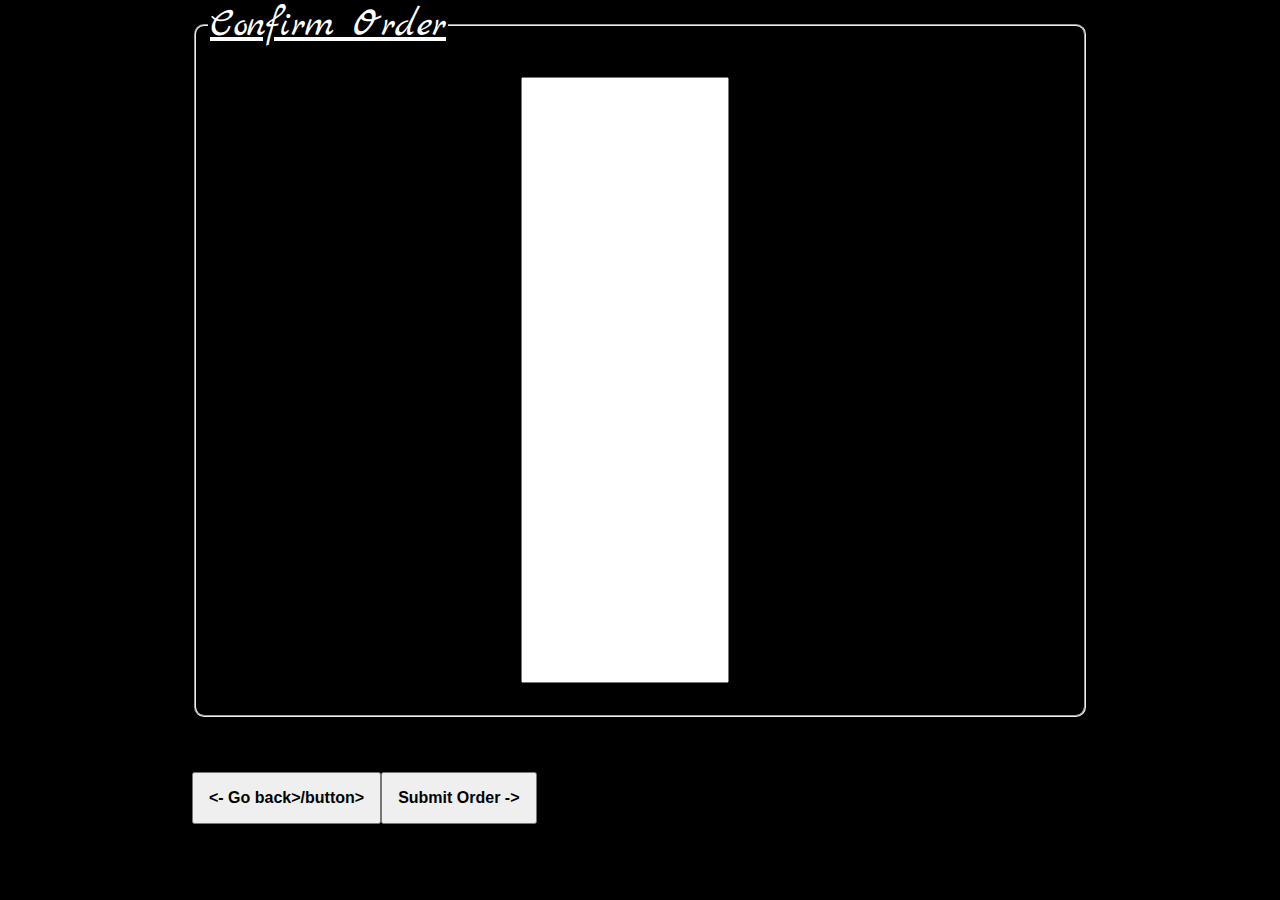
==== confirm.html @ cf15df34 "added confirm page" ====
<!DOCTYPE html>
<html lang="en">
<head>
  <meta charset="UTF-8">
  <meta name="viewport" content="width=device-width, initial-scale=1.0">
  <meta http-equiv="X-UA-Compatible" content="ie=edge">
  <link rel="stylesheet" href="css/style.css">
  <title>Document</title>
</head>
<body>
  <main>
    <fieldset>
      <legend>Confirm Order</legend>
      <div class="confirm">
        <div>
        <label>
          <input type="text" name="bread" value="">
        </label>
  </main>
    <button type=""><- Go back>/button>
    <button type="submit">Submit Order -></button>


  <script src="js/main.js" defer></script>
</body>
</html>
---- css/style.css ----
/* < ========== Fonts ========== > */
@import url('https://fonts.googleapis.com/css?family=Marck+Script');
@import url('https://fonts.googleapis.com/css?family=Roboto+Slab');
@import url('https://fonts.googleapis.com/css?family=Source+Code+Pro');


html, body {
  margin: 0;
  padding: 0;
}

body {
  background-color: black;
  color: white;
  padding: 0 15% 0 15%;
}

h1 {
  text-align: center;
  font-size: 3.5em;
  text-decoration: none;
}

#deli {
  font-family: 'Roboto Slab', serif;
  font-size: 1.5em;
  letter-spacing: 4px;
}

#licious {
  font-family: 'Marck Script', cursive;
  font-size: 1.4em;
}

#head {
  text-align: center;
  font-size: 1.3em;
  margin-top: -20px;
  margin-bottom: 55px;
}

form {
  text-align: center;
  padding: 0 25% 0 25%;
}

fieldset {
  padding-top: 3%;
  padding-bottom: 3%;
  border-radius: 10px;
  margin-bottom: 5%;
}

legend {
  font-size: 2.5em;
  font-family: 'Marck Script', cursive;
  text-decoration: underline;
}

label {
  display: flex;
  margin-bottom: 5px;
}

input[type=radio], input[type=checkbox] {
  margin-right: 8px;
}

div {
  padding-right: 15px;
}

.bread, .meats, .cheeses, .toppings, .condiments, .sides, .confirm{
  display: flex;
  flex-wrap: wrap;
  justify-content: center;
  align-items: center;
  overflow: hidden;
}

button {
  margin-top: 10px;
  text-align: center;
  padding: 15px 15px;
  font-weight: bold;
  font-size: 1em;
}

input[type=text] {
  height: 600px;
  width: 200px;
}
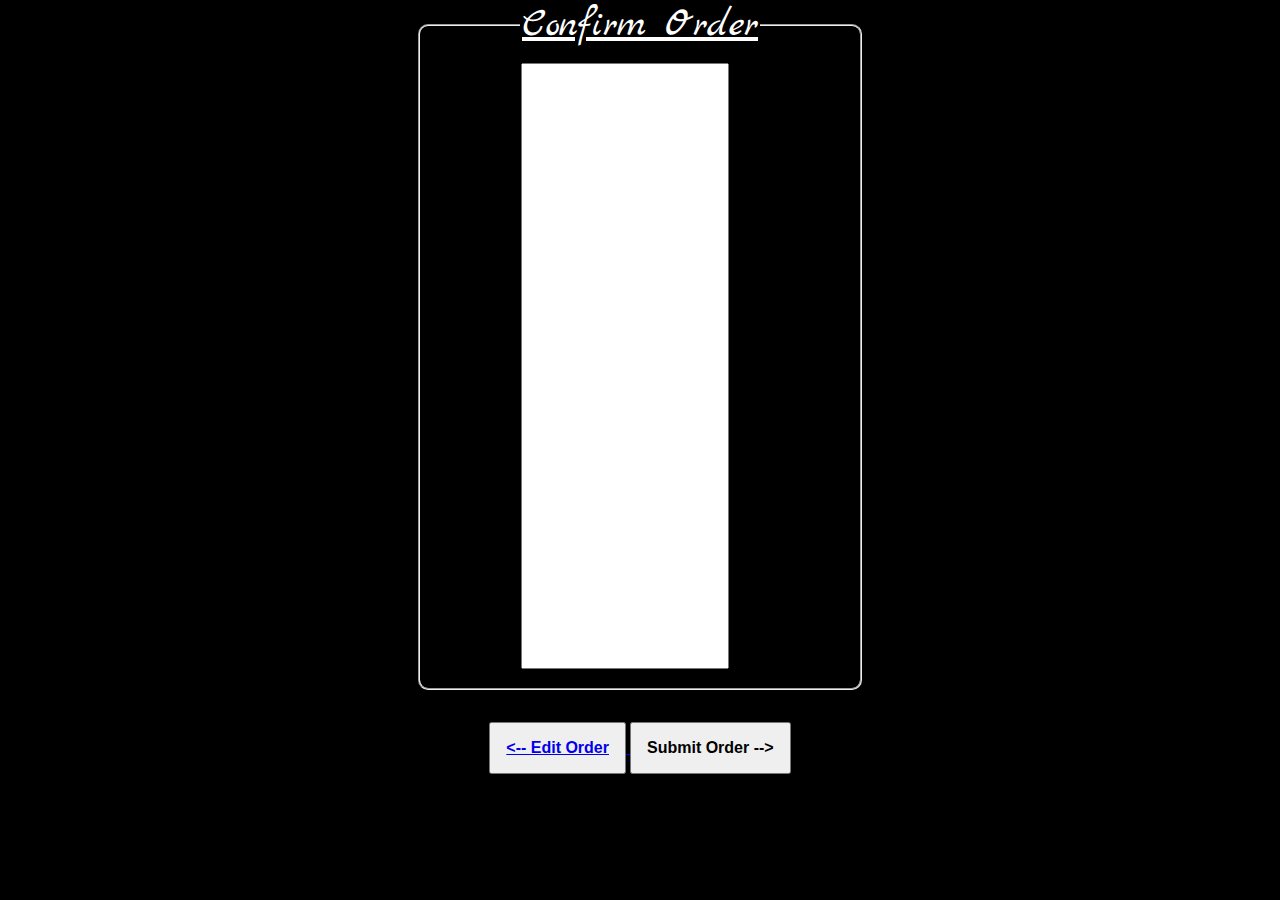
==== commit eb6162dc: "added javascript for radio and checkbox buttons" ====
--- a/confirm.html
+++ b/confirm.html
@@ -1,26 +1,31 @@
 <!DOCTYPE html>
 <html lang="en">
+
 <head>
   <meta charset="UTF-8">
   <meta name="viewport" content="width=device-width, initial-scale=1.0">
   <meta http-equiv="X-UA-Compatible" content="ie=edge">
   <link rel="stylesheet" href="css/style.css">
-  <title>Document</title>
+  <title>Deli-licious | Review Order</title>
 </head>
+
 <body>
   <main>
-    <fieldset>
-      <legend>Confirm Order</legend>
-      <div class="confirm">
-        <div>
-        <label>
-          <input type="text" name="bread" value="">
-        </label>
-  </main>
-    <button type=""><- Go back>/button>
-    <button type="submit">Submit Order -></button>
-
-
+    <form>
+      <fieldset>
+        <legend>Confirm Order</legend>
+        <div class="confirm">
+          <div>
+            <label>
+              <input type="text" name="bread" value="">
+            </label>
+        </fieldset>
+        <button type="submit">
+          <a href="index.html">
+            <-- Edit Order </button> </a><button type="submit">Submit Order --></button>
+      </form>
+    </main>
   <script src="js/main.js" defer></script>
 </body>
+
 </html>
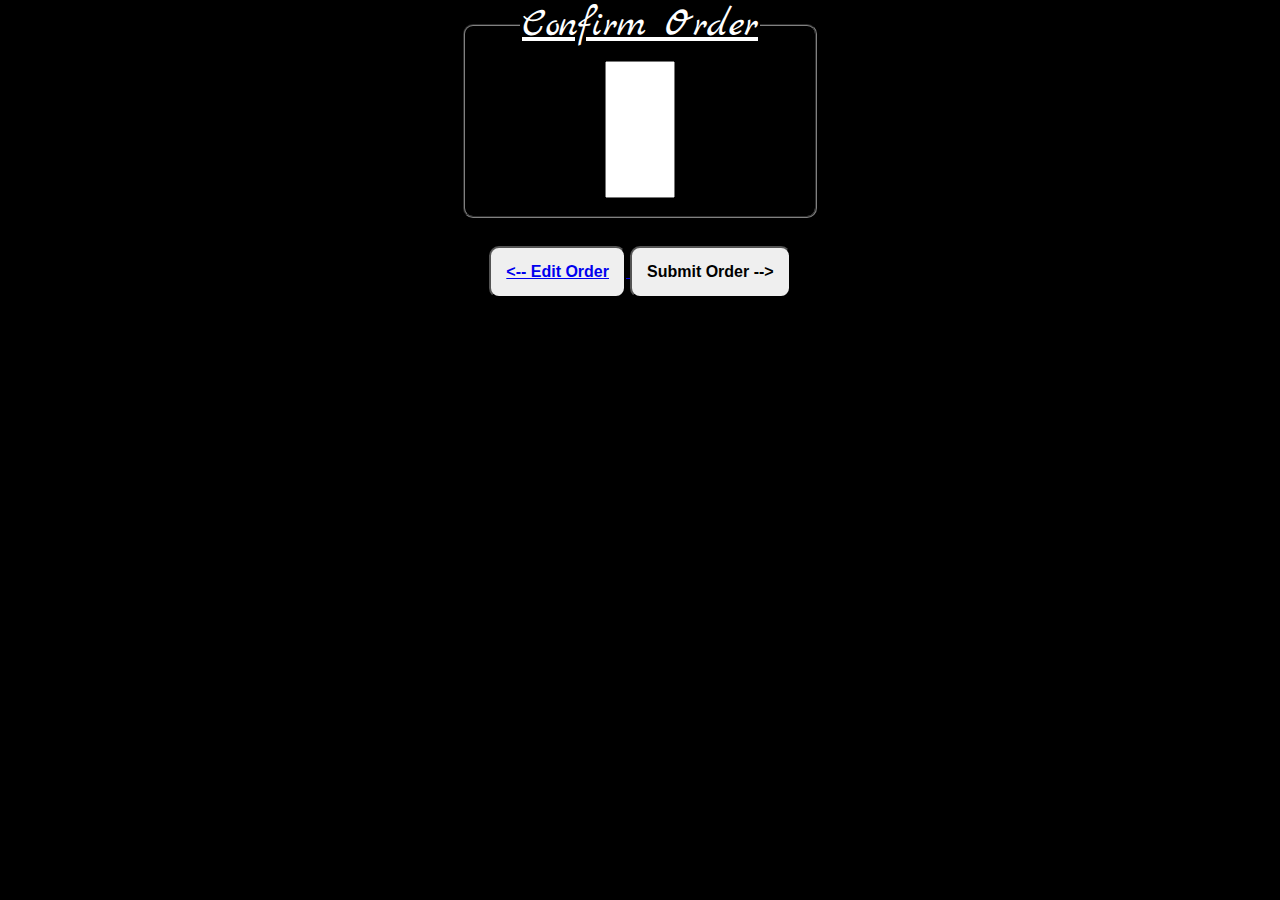
==== commit b9de7e80: "added your order section to homepage" ====
--- a/confirm.html
+++ b/confirm.html
@@ -11,6 +11,7 @@
 
 <body>
   <main>
+  <section class = "right">
     <form>
       <fieldset>
         <legend>Confirm Order</legend>
@@ -24,6 +25,7 @@
           <a href="index.html">
             <-- Edit Order </button> </a><button type="submit">Submit Order --></button>
       </form>
+    </section>
     </main>
   <script src="js/main.js" defer></script>
 </body>
--- a/css/style.css
+++ b/css/style.css
@@ -3,8 +3,7 @@
 @import url('https://fonts.googleapis.com/css?family=Roboto+Slab');
 @import url('https://fonts.googleapis.com/css?family=Source+Code+Pro');
 
-
-html, body {
+html, body, div, label, button, input {
   margin: 0;
   padding: 0;
 }
@@ -39,9 +38,14 @@
   margin-bottom: 55px;
 }
 
+main {
+  display: grid;
+
+
+}
 form {
   text-align: center;
-  padding: 0 25% 0 25%;
+  padding: 0 30% 0 30%;
 }
 
 fieldset {
@@ -49,6 +53,7 @@
   padding-bottom: 3%;
   border-radius: 10px;
   margin-bottom: 5%;
+  border-color: gray;
 }
 
 legend {
@@ -59,24 +64,50 @@
 
 label {
   display: flex;
-  margin-bottom: 5px;
+  margin-bottom: 7px;
 }
+
+/*           Adds space between columns        */
+
+.meats div, .toppings div, .condiments div {
+  padding-left: 30px;
+}
+
+/*           Adds space checkbox its name        */
+
 
 input[type=radio], input[type=checkbox] {
   margin-right: 8px;
 }
 
-div {
-  padding-right: 15px;
-}
+/* div {
+  border: solid white 1px;
+} */
 
-.bread, .meats, .cheeses, .toppings, .condiments, .sides, .confirm{
+.breads {
   display: flex;
   flex-wrap: wrap;
   justify-content: center;
-  align-items: center;
-  overflow: hidden;
 }
+
+/*           Centers all the checkboxes within the fieldsets         */
+
+.meats, .cheeses, .toppings, .condiments, .sides, .confirm {
+  display: flex;
+  flex-wrap: wrap;
+  justify-content: center;
+}
+
+/*           Media to align all divs under 1280px (checkboxes)          */
+
+@media (max-width: 80em) {
+  .meats div, .cheeses div, .toppings div, .condiments div, .sides div, .breads div{
+    min-width: 10em;
+    padding-left: 10%;
+  }
+}
+
+/*           Styling for buttons       */
 
 button {
   margin-top: 10px;
@@ -84,9 +115,11 @@
   padding: 15px 15px;
   font-weight: bold;
   font-size: 1em;
+  border-radius: 10px;
 }
 
+/*          CONFIRM PAGE           */
 input[type=text] {
-  height: 600px;
-  width: 200px;
+  height: 10em;
+  width: 5em;
 }
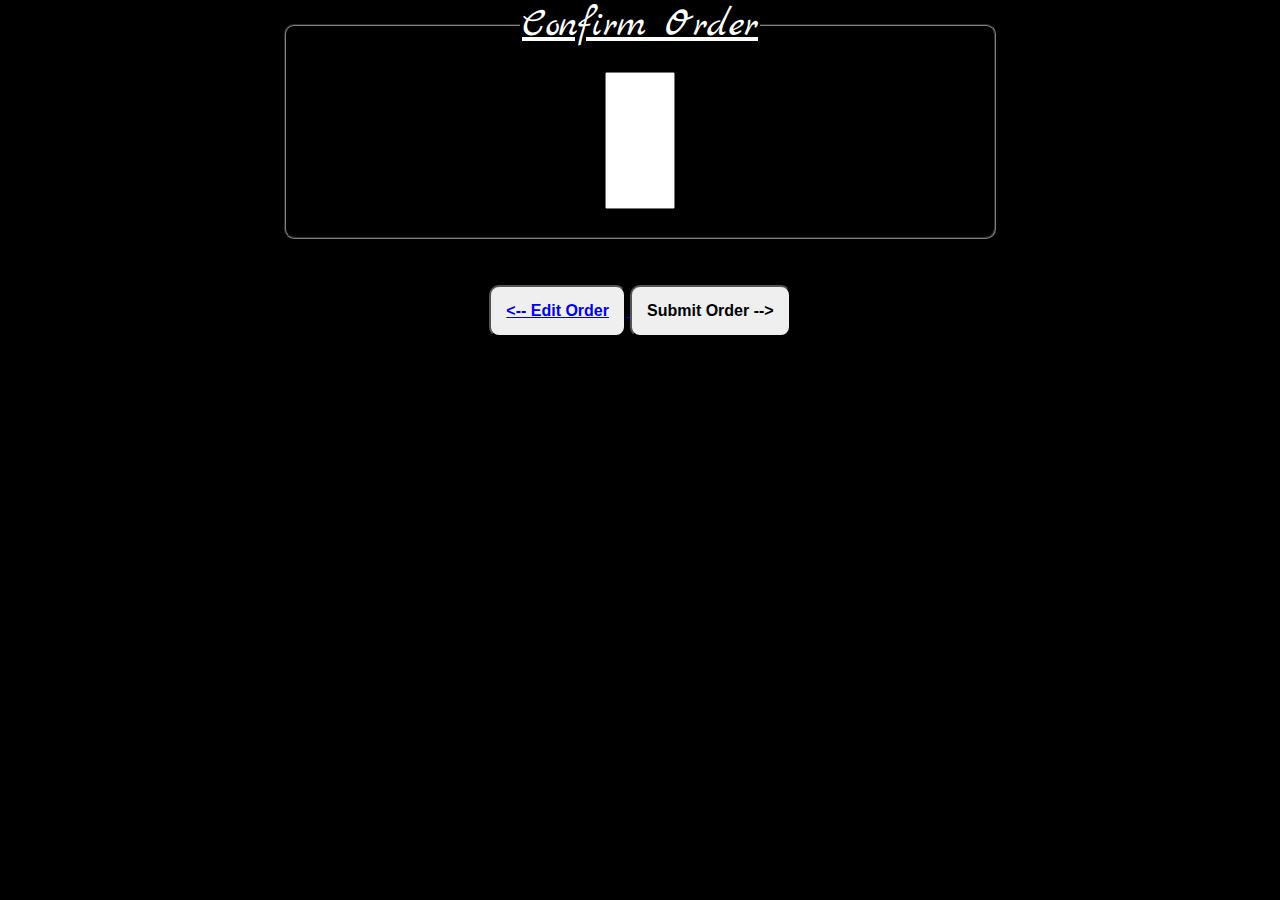
==== commit c1a4d219: "checkbox value display in output when checked" ====
--- a/confirm.html
+++ b/confirm.html
@@ -11,7 +11,7 @@
 
 <body>
   <main>
-  <section class = "right">
+  <section class= "right">
     <form>
       <fieldset>
         <legend>Confirm Order</legend>
--- a/css/style.css
+++ b/css/style.css
@@ -38,14 +38,44 @@
   margin-bottom: 55px;
 }
 
-main {
-  display: grid;
+#split {
+  display: flex;
+  flex-direction: row;
+}
 
+#left {
+  display: flex;
+  align-items: center;
+  padding-right: 10%;
+  padding-left: 10%;
+}
+
+#right {
 
 }
+
+#order {
+  position: fixed;
+  border: 2px solid yellow;
+  min-width: 350px;
+}
+
+#yourSandwich {
+  background-color: white;
+  height: 45vh;
+}
+
+h2 {
+  color: black;
+  font-family: 'Marck Script', cursive;
+  text-decoration: underline;
+  text-align: left;
+
+}
+
 form {
   text-align: center;
-  padding: 0 30% 0 30%;
+  padding: 0 10% 0 10%;
 }
 
 fieldset {
@@ -68,22 +98,19 @@
 }
 
 /*           Adds space between columns        */
-
 .meats div, .toppings div, .condiments div {
   padding-left: 30px;
 }
 
 /*           Adds space checkbox its name        */
-
-
 input[type=radio], input[type=checkbox] {
   margin-right: 8px;
+  font-size: 1em;
 }
 
 /* div {
   border: solid white 1px;
 } */
-
 .breads {
   display: flex;
   flex-wrap: wrap;
@@ -91,7 +118,6 @@
 }
 
 /*           Centers all the checkboxes within the fieldsets         */
-
 .meats, .cheeses, .toppings, .condiments, .sides, .confirm {
   display: flex;
   flex-wrap: wrap;
@@ -99,16 +125,19 @@
 }
 
 /*           Media to align all divs under 1280px (checkboxes)          */
-
 @media (max-width: 80em) {
-  .meats div, .cheeses div, .toppings div, .condiments div, .sides div, .breads div{
+  .meats div, .cheeses div, .toppings div, .condiments div, .sides div, .breads div {
     min-width: 10em;
     padding-left: 10%;
   }
 }
 
+#output {
+  color: black;
+  text-align: left;
+}
+
 /*           Styling for buttons       */
-
 button {
   margin-top: 10px;
   text-align: center;
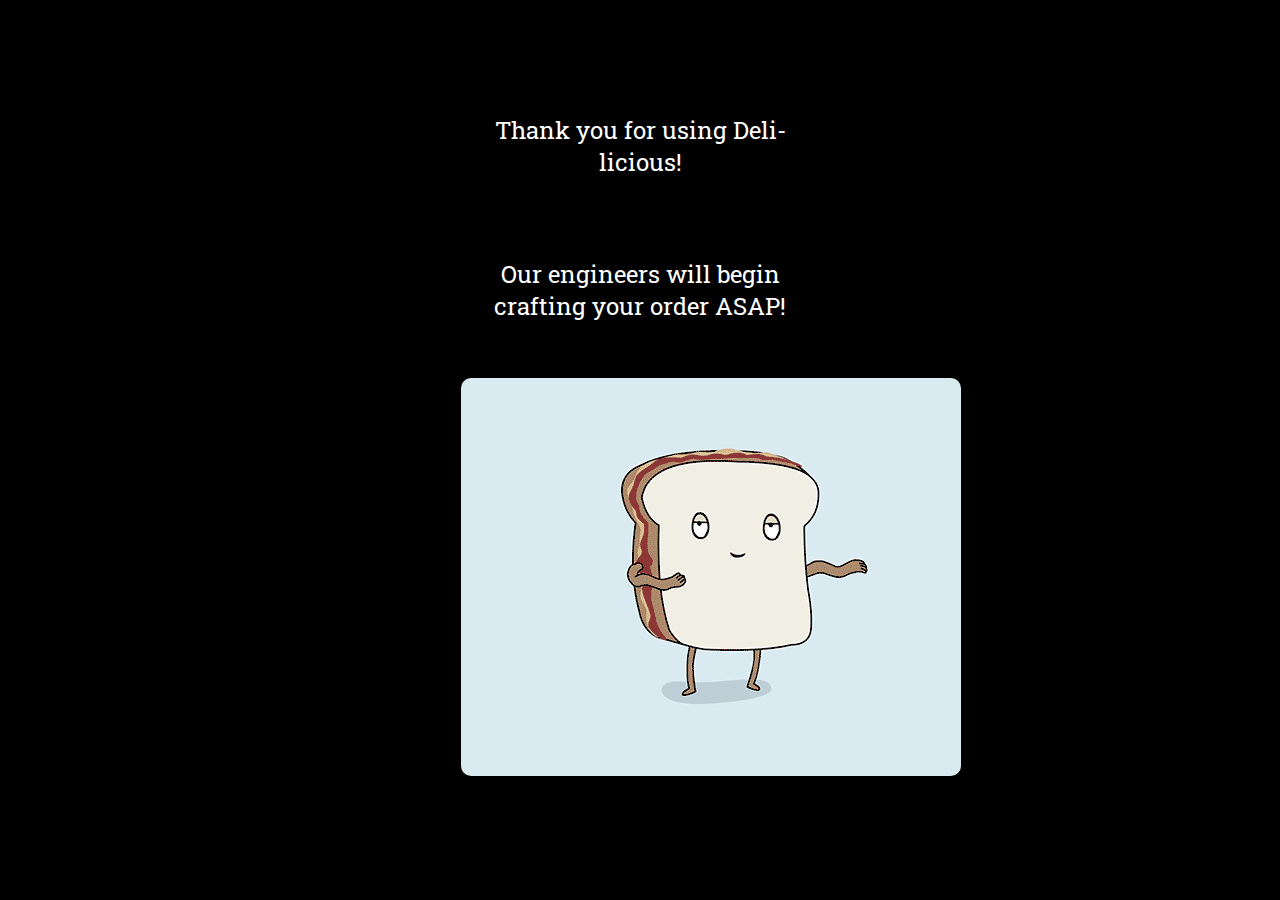
==== commit b30a5623: "styling to homepage // added confirm.html and README // restructed main.js functions to create objec" ====
--- a/confirm.html
+++ b/confirm.html
@@ -6,28 +6,16 @@
   <meta name="viewport" content="width=device-width, initial-scale=1.0">
   <meta http-equiv="X-UA-Compatible" content="ie=edge">
   <link rel="stylesheet" href="css/style.css">
-  <title>Deli-licious | Review Order</title>
+  <title>Deli-licious | Checkout</title>
 </head>
 
 <body>
   <main>
-  <section class= "right">
-    <form>
-      <fieldset>
-        <legend>Confirm Order</legend>
-        <div class="confirm">
-          <div>
-            <label>
-              <input type="text" name="bread" value="">
-            </label>
-        </fieldset>
-        <button type="submit">
-          <a href="index.html">
-            <-- Edit Order </button> </a><button type="submit">Submit Order --></button>
-      </form>
-    </section>
-    </main>
+    <p>Thank you for using Deli-licious!</p><br>
+    <p>Our engineers will begin crafting your order ASAP!</p> <br>
+    <img src='/assets/sandwich.gif' alt='Sandwich dancing GIF' id='GIF'/>
+  </main>
+
   <script src="js/main.js" defer></script>
 </body>
-
 </html>
--- a/css/style.css
+++ b/css/style.css
@@ -2,6 +2,8 @@
 @import url('https://fonts.googleapis.com/css?family=Marck+Script');
 @import url('https://fonts.googleapis.com/css?family=Roboto+Slab');
 @import url('https://fonts.googleapis.com/css?family=Source+Code+Pro');
+@import url('https://fonts.googleapis.com/css?family=Open+Sans:400i');
+
 
 html, body, div, label, button, input {
   margin: 0;
@@ -16,12 +18,14 @@
 
 h1 {
   text-align: center;
-  font-size: 3.5em;
+  font-size: 4.7em;
   text-decoration: none;
+  margin-top: .4em;
 }
 
 #deli {
   font-family: 'Roboto Slab', serif;
+  /* font-family: 'Open Sans', sans-serif; */
   font-size: 1.5em;
   letter-spacing: 4px;
 }
@@ -31,11 +35,11 @@
   font-size: 1.4em;
 }
 
-#head {
+header > p {
   text-align: center;
   font-size: 1.3em;
   margin-top: -20px;
-  margin-bottom: 55px;
+  margin-bottom: 3.4em;
 }
 
 #split {
@@ -50,33 +54,37 @@
   padding-left: 10%;
 }
 
-#right {
-
+div#yourSandwich {
+  background-color: #EFEFEF;
+  max-height: 58vh;
+  overflow-y: scroll;
 }
 
-#order {
+div#order{
   position: fixed;
-  border: 2px solid yellow;
-  min-width: 350px;
+  width: 21.5em;
+  text-align: center;
 }
 
-#yourSandwich {
-  background-color: white;
-  height: 45vh;
-}
+/* div#order > form {
+  max-height: 70vh;
+} */
 
+/* Style for output sections */
 h2 {
   color: black;
   font-family: 'Marck Script', cursive;
   text-decoration: underline;
   text-align: left;
-
+  font-size: 1.6em;
+  margin-bottom: 5px;
 }
 
 form {
   text-align: center;
   padding: 0 10% 0 10%;
 }
+
 
 fieldset {
   padding-top: 3%;
@@ -99,26 +107,18 @@
 
 /*           Adds space between columns        */
 .meats div, .toppings div, .condiments div {
-  padding-left: 30px;
+  padding-left: 1.8em;
 }
 
-/*           Adds space checkbox its name        */
+/*           Adds space between checkbox and its name        */
 input[type=radio], input[type=checkbox] {
   margin-right: 8px;
   font-size: 1em;
 }
 
-/* div {
-  border: solid white 1px;
-} */
-.breads {
-  display: flex;
-  flex-wrap: wrap;
-  justify-content: center;
-}
 
 /*           Centers all the checkboxes within the fieldsets         */
-.meats, .cheeses, .toppings, .condiments, .sides, .confirm {
+.breads, .meats, .cheeses, .toppings, .condiments, .sides, .confirm {
   display: flex;
   flex-wrap: wrap;
   justify-content: center;
@@ -126,18 +126,34 @@
 
 /*           Media to align all divs under 1280px (checkboxes)          */
 @media (max-width: 80em) {
-  .meats div, .cheeses div, .toppings div, .condiments div, .sides div, .breads div {
+  .breads div, .meats div, .cheeses div, .toppings div, .condiments div, .sides div {
     min-width: 10em;
     padding-left: 10%;
   }
 }
 
-#output {
+ul#radioOutput, ul#checkboxOutput {
   color: black;
+  padding-left: 10px;
   text-align: left;
 }
 
-/*           Styling for buttons       */
+#bread-select {
+  margin-top: -10px;
+}
+
+ul, li {
+  font-family: 'Roboto Slab', serif;
+  padding-left: 1em;
+  font-size: .9em;
+}
+
+li {
+  margin: 0;
+  text-align: left;
+}
+
+/*           Styling for Submit-button       */
 button {
   margin-top: 10px;
   text-align: center;
@@ -145,10 +161,18 @@
   font-weight: bold;
   font-size: 1em;
   border-radius: 10px;
+  background-color: #FFFF78;
+  
 }
 
 /*          CONFIRM PAGE           */
-input[type=text] {
-  height: 10em;
-  width: 5em;
+main {
+  padding: 10% 30% 0 30%;
+  font-family: 'Roboto Slab', serif;
+  text-align: center;
+  font-size: 1.5em;
 }
+
+img {
+  border-radius: 10px;
+}
